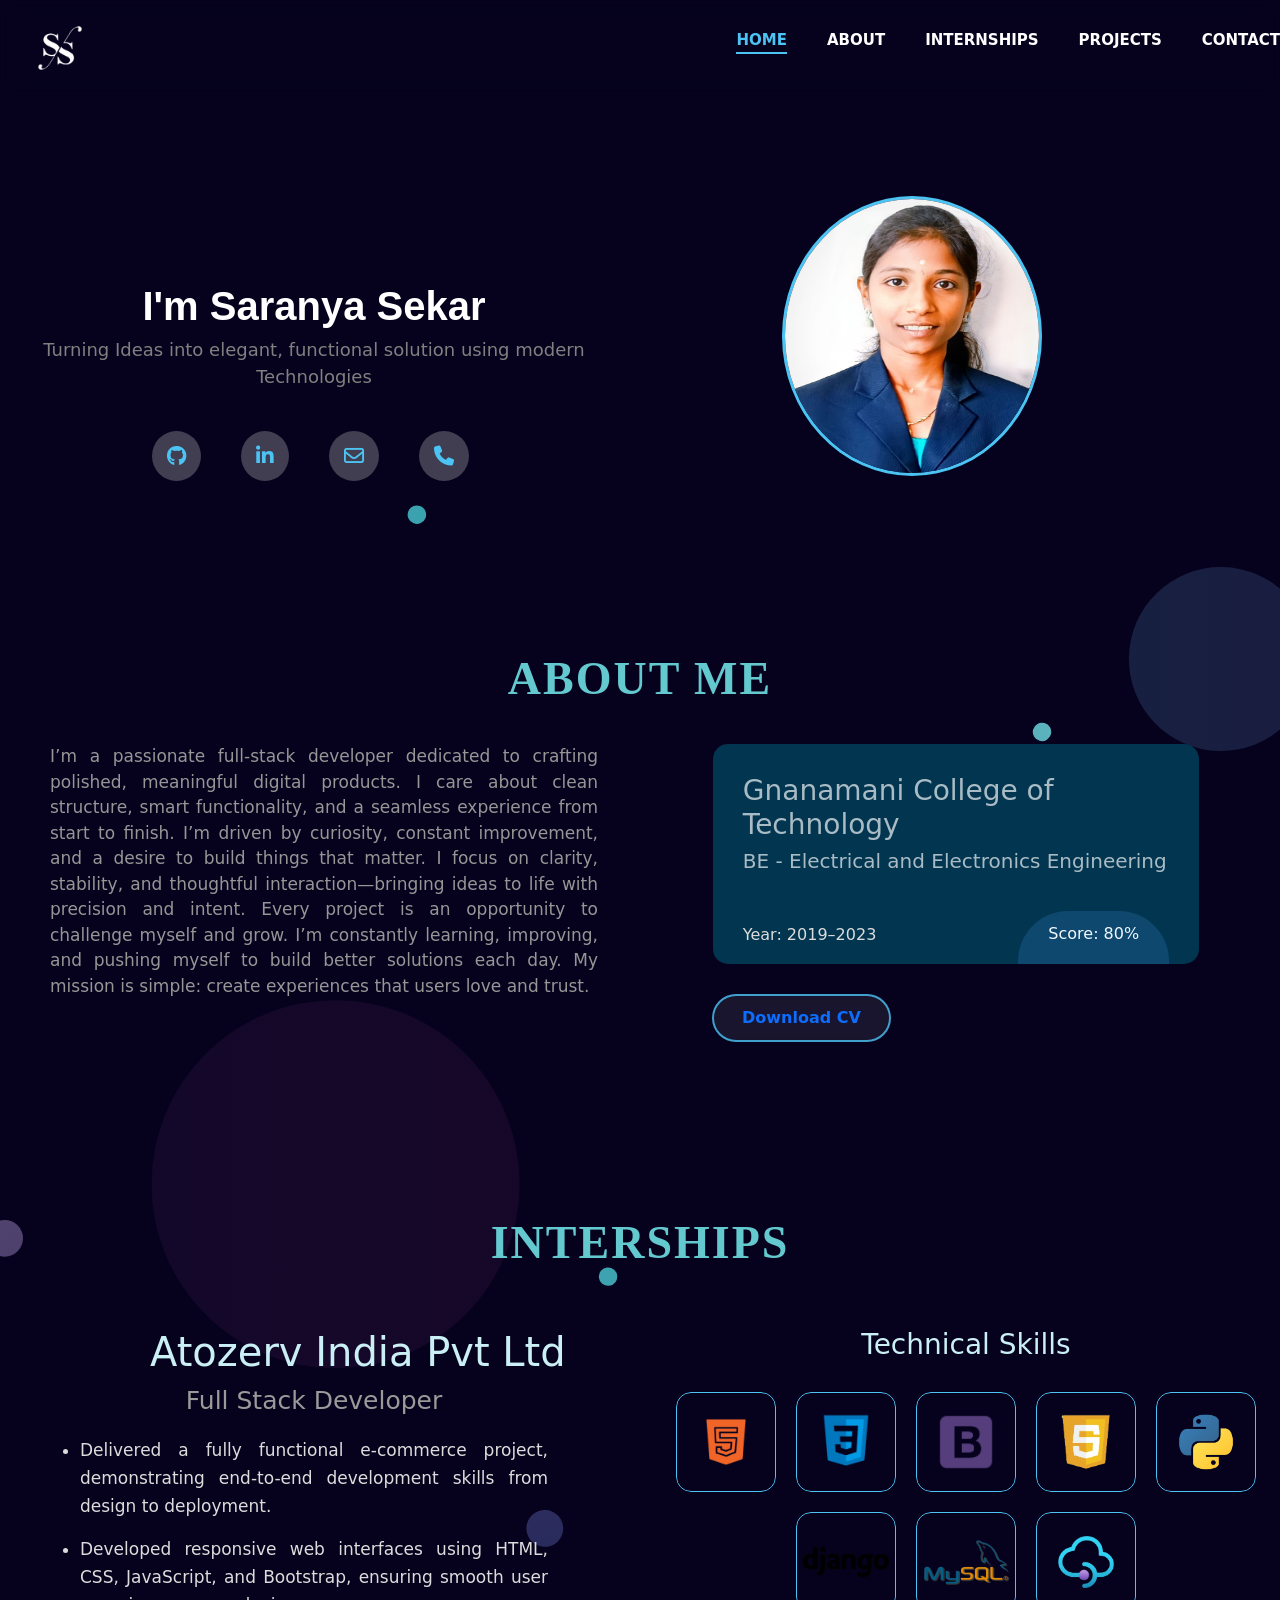
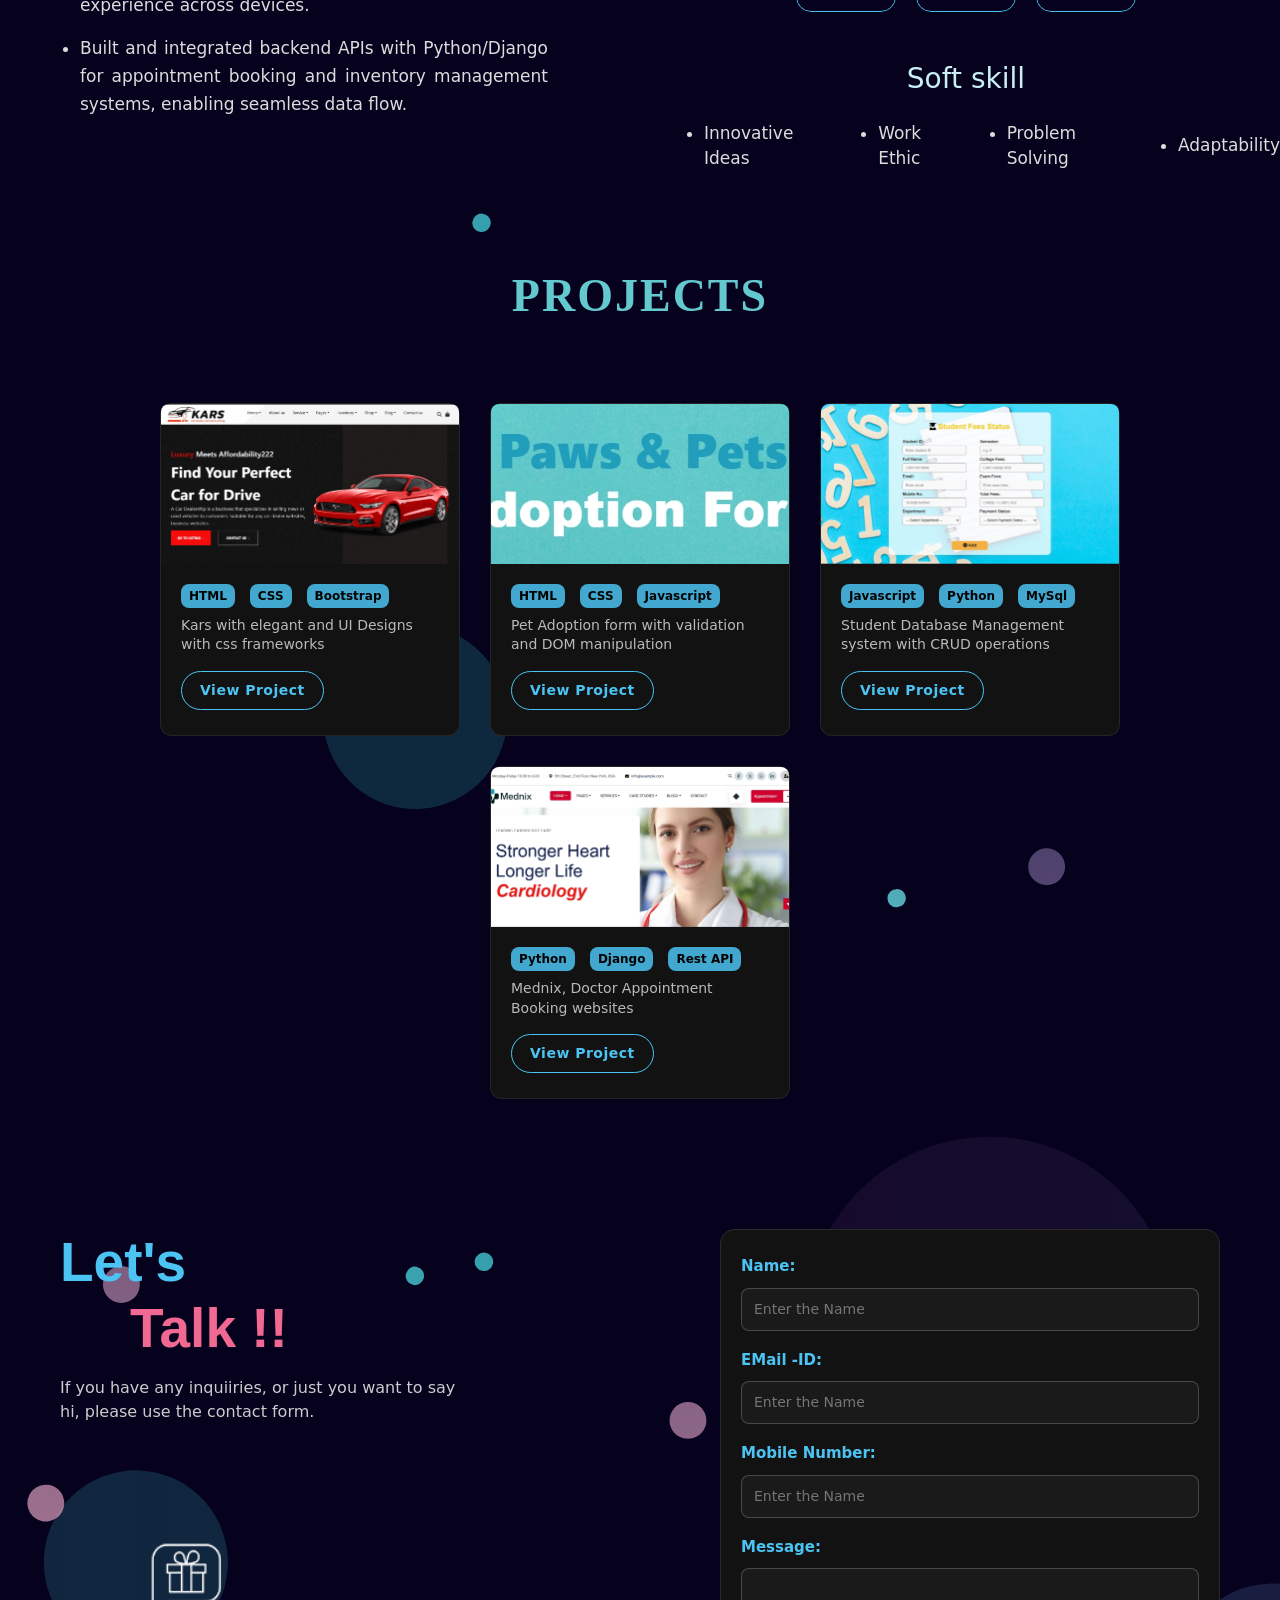
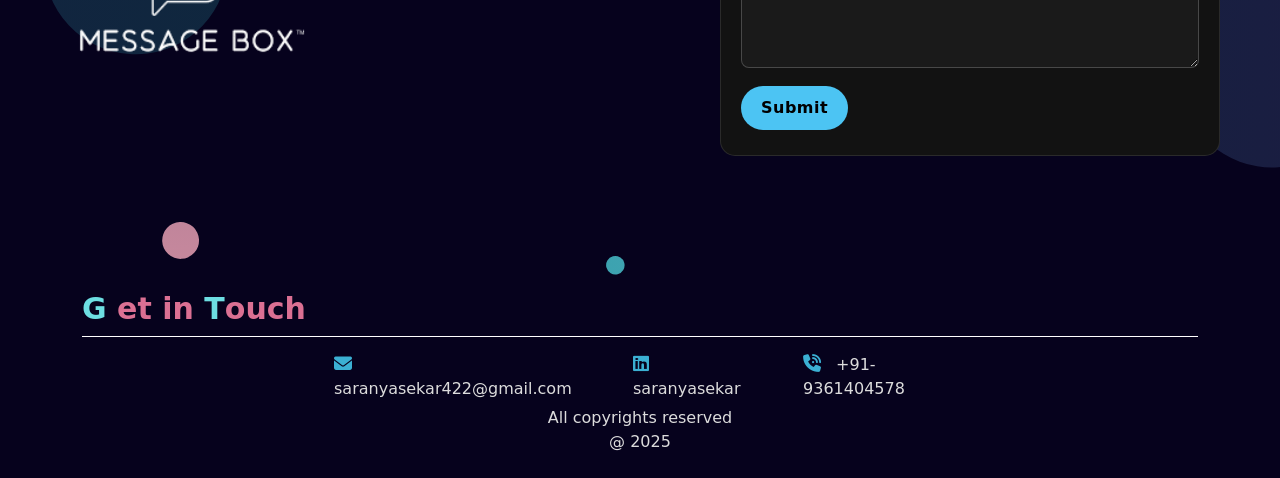
==== index.html @ d2fc0d77 "Move website files to root for GitHub Pages" ====
<!DOCTYPE html>
<html lang="en">
<head>
    <meta charset="UTF-8">
    <meta name="viewport" content="width=device-width, initial-scale=1.0">
    <title>Portfolio</title>

    <link rel="stylesheet" href="../asset/css/style.css">
    <!-- Font Awesome -->
    <link rel="stylesheet" href="https://cdnjs.cloudflare.com/ajax/libs/font-awesome/6.7.2/css/all.min.css" />
    <!-- Google Fonts -->
    <link href="https://fonts.googleapis.com/css2?family=Plus+Jakarta+Sans:wght@200;300;400;500;600;700;800&display=swap" rel="stylesheet">
    <!-- bootstrap link -->
    <link href="https://cdn.jsdelivr.net/npm/bootstrap@5.0.2/dist/css/bootstrap.min.css" rel="stylesheet" integrity="sha384-EVSTQN3/azprG1Anm3QDgpJLIm9Nao0Yz1ztcQTwFspd3yD65VohhpuuCOmLASjC" crossorigin="anonymous">
</head>

<body>
<nav class="navbar">
    <div class="nav-logo">
        <img src="../asset/images/ss_logo1-removebg-preview.png" alt="Logo">
    </div>

    <!-- Hamburger button -->
    <div class="menu-toggle">
        <i class="fa-solid fa-bars"></i>
    </div>

    <ul class="nav-links">
        <li><a class="active" href="#home">HOME</a></li>
        <li><a href="#about">ABOUT</a></li>
        <li><a href="#internships">INTERNSHIPS</a></li>
        <li><a href="#projects">PROJECTS</a></li>
        <li><a href="#contact">CONTACT</a></li>
    </ul>
</nav>


<div class="home reveal-section">
    <div class="row">
        <div class="col-6">
            <div class="typewriter-box">
                <span class="typewriter"></span>
            </div>
            <p class="home-p">Turning Ideas into elegant, functional solution using modern Technologies</p>
            <ul class="home-li">
                <li><a href="https://github.com/saranya-4321"><i class="fa-brands fa-github"></i></a></li>
                <li><a href="https://www.linkedin.com/in/saranyasekar132/"><i class="fa-brands fa-linkedin-in"></i></a></li>
                <li><a href=""><i class="fa-regular fa-envelope"></i></a></li>
                <li><a href=""><i class="fa-solid fa-phone"></i></a></li>
            </ul>
        </div>
        <div class="col-6">
            <div>
                <img src="../asset/images/WhatsApp Image 2025-06-17 at 12.00.52 PM.jpeg" alt="" class="images">
            </div>
        </div>
    </div>
</div>


<!-- About Us  -->

<div class="about">
    <h2 class="abt-h2 reveal">About Me</h2>

    <div class="row">
        <div class="col-6">
            <p class="abt-p reveal">
                I’m a passionate full-stack developer dedicated to crafting polished, meaningful digital products.
                I care about clean structure, smart functionality, and a seamless experience from start to finish.
                I’m driven by curiosity, constant improvement, and a desire to build things that matter.
                I focus on clarity, stability, and thoughtful interaction—bringing ideas to life with precision and intent.
                Every project is an opportunity to challenge myself and grow.
                I’m constantly learning, improving, and pushing myself to build better solutions each day.
                My mission is simple: create experiences that users love and trust.
            </p>
        </div>

        <div class="col-6 reveal">
            <div class="edu">
                <div class="edu-heading">
                    <h3>Gnanamani College of Technology</h3>
                    <h5>BE - Electrical and Electronics Engineering</h5>
                </div>
                <div class="edu-p"><p>Year: 2019–2023</p></div>
                <div class="edu-80"><h6>Score: 80%</h6></div>
            </div>

            <button class="edu-btn-modern reveal">
                <a href="">Download CV</a>
            </button>
        </div>
    </div>
</div>


<!-- iternships -->

<div class="intern">
    <h3 class="animation">Interships</h3>
    <div class="row">
        <div class="col-6">
            <div class="intern-1 animation">
                <h4>Atozerv India Pvt Ltd</h4>
                <h6>Full Stack Developer</h6>
                <ul class="intern-li animation">
                    <li>Delivered a fully functional e-commerce project, demonstrating end-to-end development skills from design to deployment.</li>
                    <li>Developed responsive web interfaces using HTML, CSS, JavaScript, and Bootstrap, ensuring smooth user experience across devices.</li>
                    <li>Built and integrated backend APIs with Python/Django for appointment booking and inventory management systems, enabling seamless data flow.</li>
                </ul>
            </div>
        </div>
<div class="col-6">
    <div class="skill animation">
        <h4>Technical Skills</h4>
        <ul class="skill-li animation">
            <li>
                <div class="skill-card">
                    <img src="../asset/images/html5-3384014_1280-removebg-preview.png" alt="" class="skill-img animation">
                    <span class="skill-name ">HTML</span>
                </div>
            </li>
            <li>
                <div class="skill-card">
                    <img src="../asset/images/css-removebg-preview.png" alt="" class="skill-img animation" style="padding: 20px;">
                    <span class="skill-name ">CSS</span>
                </div>
            </li>
            <li>
                <div class="skill-card">
                    <img src="../asset/images/bootstrap-removebg-preview.png" alt="" class="skill-img animation" style="padding: 20px;">
                    <span class="skill-name ">Bootstrap</span>
                </div>
            </li>
            <li>
                <div class="skill-card">
                    <img src="../asset/images/js-removebg-preview.png" alt="" class="skill-img animation" style="padding: 10px;">
                    <span class="skill-name ">JavaScript</span>
                </div>
            </li>
            <li>
                <div class="skill-card">
                    <img src="../asset/images/Python-Emblem-removebg-preview.png" alt="" class="skill-img animation">
                    <span class="skill-name ">Python</span>
                </div>
            </li>
            <li>
                <div class="skill-card">
                    <img src="../asset/images/django-1536-removebg-preview.png" alt="" class="skill-img animation">
                    <span class="skill-name ">Django</span>
                </div>
            </li>
            <li>
                <div class="skill-card">
                    <img src="../asset/images/mysql_PNG22-removebg-preview.png" alt="" class="skill-img animation">
                    <span class="skill-name ">MySQL</span>
                </div>
            </li>
            <li>
                <div class="skill-card">
                    <img src="../asset/images/download-removebg-preview.png" alt="" class="skill-img animation">
                    <span class="skill-name ">API</span>
                </div>
            </li>
        </ul>

        <h4>Soft skill</h4>
        <ul class="soft-li animation">
            <li> Innovative Ideas</li>
            <li> Work Ethic</li>
            <li> Problem Solving</li>
            <li>Adaptability</li>
        </ul>
    </div>
</div>
    </div>
</div>


<!-- Projects sections-->
 <h3 class="pro-h3">Projects</h3>
 <div class="project">
    <div class="pro-1">
        <img src="../asset/images/screenshot-1764588243594.png" alt="" class="pro-img">
        <div class="pro-cont">
            <ul class="pro-li">
                <li>HTML</li>
                <li>CSS</li>
                <li>Bootstrap</li>
            </ul>
            <p>Kars with elegant and UI Designs with css frameworks</p>
            <a href="file:///C:/Users/ghaje/OneDrive/Desktop/Total%20projects/life%20site%202%20(10)/asset/index.html" class="pro-btn">View Project</a>
        </div>
    </div>
    <div class="pro-1">
        <img src="../asset/images/Screenshot_1-12-2025_172448_.jpeg" alt="" class="pro-img">
        <div class="pro-cont">
            <ul class="pro-li">
                <li>HTML</li>
                <li>CSS</li>
                <li>Javascript</li>
            </ul>
             <p>Pet Adoption form with validation and DOM manipulation</p>
             <a href="file:///C:/Users/ghaje/OneDrive/Desktop/Total%20projects/loan%20form%20-12/asset/cat.html" class="pro-btn">View Project</a>
        </div>
    </div>
    <div class="pro-1">
        <img src="../asset/images/screenshot-1764588459127.png" alt="" class="pro-img">
        <div class="pro-cont">
            <ul class="pro-li">
                <li>Javascript</li>
                <li>Python</li>
                <li>MySql</li>
            </ul>
             <p>Student Database Management system with CRUD operations</p>
             <a href="http://127.0.0.1:8000" class="pro-btn">View Project</a>
        </div>
    </div>
    <div class="pro-1">
        <img src="../asset/images/screenshot-1764588629072.png" alt="" class="pro-img">
        <div class="pro-cont">
            <ul class="pro-li">
                <li>Python</li>
                <li>Django</li>
                <li>Rest API</li>
            </ul>
             <p>Mednix, Doctor Appointment Booking websites</p>
             <a href="file:///C:/Users/ghaje/OneDrive/Desktop/Total%20projects/full%20web-17/asset/index.html" class="pro-btn">View Project</a>
        </div>
    </div>
 </div>


 <!-- contact Page -->
  <div class="cont">
   <div class="cont-img">
     <h3 class="cont-h3">
        <span>Let's</span>
        <span class="cont-span">Talk !!</span>
    </h3>
    <p>If you have any inquiiries, or just you want to say <br>
        hi, please use the contact form.</p>
        <img src="../asset/images/message_box-removebg-preview.png" alt="" class="cont-img">
    
   </div>
   <div class="form">
    <div class="input">
        <label for="">Name:</label>
        <input type="text" placeholder="Enter the Name">
    </div>
    <div class="input">
        <label for="">EMail -ID:</label>
        <input type="email" placeholder="Enter the Name">
    </div>
    <div class="input">
        <label for="">Mobile Number:</label>
        <input type="tel" placeholder="Enter the Name">
    </div>
    <div class="input">
        <label for="">Message:</label>
        <textarea name="" id="" maxlength="500"></textarea>
    </div>
    
    <button>Submit</button>


   </div>

  </div>

<footer>
            <div class="container mb-4">
            
                  <p class="para-2"><span>G</span> <strong>et in</strong> <span>T</span><strong>ouch</strong>
                </p>
                
                <ul class="social1">
                        <li><a href="https://mail.google.com/mail/u/0/?tab=rm&ogbl#inbox"><i class="fa-solid fa-envelope mail"></i>saranyasekar422@gmail.com</a> </li>  
                        <li><a href="https://www.linkedin.com/in/saranya-sekar-0608b1364"><i class="fa-brands fa-linkedin linked"></i>saranyasekar</a> </li>
                        <li><a href="+91-9361404578"><i class="fa-solid fa-phone-volume number"></i>+91- 9361404578</a> </li>
                </ul>
            <p class="text-center">All copyrights reserved <br>@ 2025</p>
            </div>
        </footer>





<script src="../asset/script.js"></script>

<script src="https://cdn.jsdelivr.net/npm/bootstrap@5.0.2/dist/js/bootstrap.bundle.min.js" integrity="sha384-MrcW6ZMFYlzcLA8Nl+NtUVF0sA7MsXsP1UyJoMp4YLEuNSfAP+JcXn/tWtIaxVXM" crossorigin="anonymous"></script>
</body>
</html>
---- asset/css/style.css ----
/* Reset */
* {
  margin: 0;
  padding: 0;
  box-sizing: border-box;
  
}

body {
  font-family: "Montserrat", sans-serif;
  scroll-behavior: smooth;
  background: linear-gradient(90deg, rgba(2,0,36,1) 0%, rgba(9,9,121,1) 100%);
  min-height: 100vh;   /* FIX */
  width: 100%;
  background: url('../images/use-svg-as-background-image-particle-strokes.svg');
  background-repeat: no-repeat;
  background-position: center;
  background-size: cover;
  overflow-x: hidden;
}



/* Navbar */
.navbar {
  width: 100%;
  padding: 10px 20px;
  display: flex;
  justify-content: space-between;
  align-items: center;
  position: fixed;
  top: 0;
  backdrop-filter: blur(10px);
  z-index: 1000;
  animation: fadeDown 0.15s ease forwards;
  opacity: 0;
  
}

/* Logo Animation */
.nav-logo img {
  height: 80px;
  width: auto;
  animation: fadeIn 1.2s ease forwards;
  opacity: 0;
}

/* Navbar Links */
.nav-links {
  list-style: none;
  display: flex;
  align-items: center;
  gap: 40px;
  animation: slideIn 1s ease forwards;
  opacity: 0;
}

.nav-links li a {
  text-decoration: none;
  color: #ffffff;
  font-size: 15px;
  font-weight: 600;
  position: relative;
  transition: color 0.3s ease-in-out;
}

/* Hover underline animation */
.nav-links li a::after {
  content: "";
  position: absolute;
  width: 0%;
  height: 2px;
  background: #4cc4f3;
  left: 0;
  bottom: -5px;
  transition: width 0.3s ease-in-out;
}

.nav-links li a:hover {
  color: #4cc4f3;
}

.nav-links li a:hover::after {
  width: 100%;
}

/* Active Link */
.nav-links li a.active {
  color: #4cc4f3;
}

.nav-links li a.active::after {
  width: 100%;
}


/* Hide menu-toggle by default */
.menu-toggle {
  display: none;
  font-size: 28px;
  color: #fff;
  cursor: pointer;
}



/* Animations */
@keyframes fadeDown {
  0% { transform: translateY(-20px); opacity: 0; }
  100% { transform: translateY(0); opacity: 1; }
}

@keyframes fadeIn {
  0% { opacity: 0; transform: scale(0.95); }
  100% { opacity: 1; transform: scale(1); }
}

@keyframes slideIn {
  0% { opacity: 0; transform: translateX(40px); }
  100% { opacity: 1; transform: translateX(0px); }
}


/* ----------- TABLET: max-width 780px ----------- */
@media (max-width: 780px) {

  .navbar {
    padding: 10px 15px;
  }

  .nav-logo img {
    height: 65px;
  }

  .nav-links {
    gap: 25px;
  }

  .nav-links li a {
    font-size: 14px;
  }

}

/* ----------- MOBILE: max-width 450px ----------- */

/* MOBILE FIX */
@media (max-width: 450px) {

  .menu-toggle {
    display: block;
    z-index: 1100;
  }

  /* Hide nav links initially */
  .nav-links {
    display: none;
    position: absolute;
    top: 70px;
    right: 10px;
    background: rgba(0,0,0,0.55);
    backdrop-filter: blur(8px);
    padding: 18px 25px;
    border-radius: 12px;
    flex-direction: column;
    gap: 15px;
    animation: fadeIn 0.3s ease forwards;
  }

  /* Show nav-links when navbar has .open */
  .navbar.open .nav-links {
    display: flex;
  }

}


/* Home-page - keeping your original styles exactly */

/* Typewriter Box */
.typewriter-box {
  margin-top: 180px;
  text-align: center;
  font-size: 40px;
  color: white;
  font-weight: 700;
  font-family: "Montserrat", sans-serif;
  align-items: center;
}



/* Text swapping using content */
.typewriter:before {
  content: "I'm Saranya Sekar";
  animation: changeText 12s infinite;
}

/* Typewriter typing effect */
@keyframes typing {
  0%   { width: 0ch; }
  40%  { width: 28ch; }
  70%  { width: 28ch; }
  100% { width: 0ch; }
}


/* Changing text every 4 seconds */
@keyframes changeText {
  0%   { content: "I'm Saranya Sekar"; }
  33%  { content: "Welcome To My Portfolio"; }
  66%  { content: "Creative Web Developer"; }
  100% { content: "I'm Saranya Sekar"; }
}

.home-li{
    list-style:none;
    display: inline-flex;
    gap: 40px;
    align-items: center;
    color: #4cc4f3;
    margin: 0 120px;   /* FIX */
    font-size: 20px;
    margin-top: 25px;
}

.home-li i{
    background-color: rgba(219, 219, 219, 0.28);
    padding: 15px 15px;
    border-radius: 50%;
}

.home-li i:hover{
  background-color:rgba(255, 255, 255, 0.877);
  color: black;
}

.home-li li a{
  text-decoration: none;
  color: #4cc4f3;
}

.home-p{
    color: grey;
    text-align: center;
    font-size: 18px;  
}

.images{
    height: 280px;
    width: 260px;
    border-radius: 50%;
    border:3px solid #4cc4f3;
    margin-top: 100px;
    margin-left: 130px;
}

/* Scroll-trigger initial state */
.reveal-section .typewriter,
.reveal-section .home-p,
.reveal-section .home-li,
.reveal-section .images {
  opacity: 0;
  transform: translateY(30px);
  transition: all 1.8s ease;
}

/* Scroll-trigger active state */
.reveal-section.active .typewriter,
.reveal-section.active .home-p,
.reveal-section.active .home-li,
.reveal-section.active .images {
  opacity: 1;
  transform: translateY(0);
}


/* -------------------- RESPONSIVE FIXES -------------------- */

/* -------- Tablets: max-width 780px -------- */
@media (max-width: 780px) {

  .typewriter-box {
    margin-top: 140px;
    font-size: 32px;
  }

  .home-li {
    gap: 25px;
    margin: 20px auto;
    font-size: 18px;
  }

  .images {
    margin-left: 0;
    margin-top: 60px;
    display: block;
    margin-inline: auto;
    height: 240px;
    width: 220px;
  }

  .home-p {
    font-size: 16px;
    padding: 0 20px;
  }
}

/* -------- Mobiles: max-width 450px -------- */
@media (max-width: 450px) {

 .typewriter-box {
    margin-top: 90px;          /* Reduced so text appears clearly */
    font-size: 20px;           /* More readable for small screens */
    padding: 0 15px;           /* Prevent text touching screen edges */
    text-align: center;        /* Center align for clarity */
  }

  .typewriter {
    max-width: 100%;           /* Full width for mobile */
    white-space: normal;       /* Removes overflow issues */
  }

  .home-li {
    flex-direction: row;
    gap: 15px;
    margin: 20px auto;
    font-size: 16px;
  }

  .home-li i {
    padding: 12px;
  }

  .images {
    height: 180px;
    width: 180px;
    margin: 120px auto 0 auto;
  }

  .home-p {
    font-size: 15px;
    padding: 0 20px;
  }
}


.about {
  margin: 170px 20px;
}

.abt-h2 {
  font-family: 'Raleway';  /* Modern, attractive font */
  font-size: 46px;
  font-weight: 800;
  text-align: center;
  text-transform: uppercase;
  color: #6ddee2e7;
  letter-spacing: 2px;
  line-height: 1.2;
  opacity: 0;
  transform: translateY(30px);
  transition: all 2s ease;
  
}

.abt-p {
  color: rgb(150, 150, 150);
  margin-top: 30px;
  text-align: justify;
  font-size: 17px;
  font-weight: 400;
  opacity: 0;
  transform: translateY(50px);
  transition: all 2.5s ease; /* slowed down */
  padding: 30px;
  padding-top: 0;
}

.edu {
  background-color: rgba(1, 69, 95, 0.78);
  height: 220px;
  width: 80%;
  border-radius: 15px;
  margin: 30px auto;
  padding: 30px;
  position: relative;
  opacity: 0;
  transform: translateY(50px);
  transition: all 2s ease;
}

.edu-heading {
  color: #ffffffa9;
}

.edu-p {
  color: gainsboro;
  margin-top: 50px;
}

.edu-80 {
  position: absolute;
  bottom: 0;
  right: 30px;
  color: aliceblue;
  background-color: rgba(76, 162, 243,0.18);
  padding: 13px 30px;
  border-top-left-radius: 50px;
  border-top-right-radius: 50px;
  text-align: center;
  opacity: 0;
  transform: translateY(20px);
  transition: all 2s ease;
}

.edu-btn-modern {
  padding: 10px 28px;
  border-radius: 30px;
  border: 2px solid rgba(76, 196, 243, 0.8);
  background: rgba(255, 255, 255, 0.08);
  backdrop-filter: blur(6px);
  color: #4cc4f3;
  font-size: 16px;
  font-weight: 600;
  cursor: pointer;
  position: relative;
  overflow: hidden;
  transition: all 2s ease;
  margin-left: 60px;
  opacity: 0;
}

/* Hover Glow */
.edu-btn-modern:hover {
  color: #fff;
  border-color: #4cc4f3;
  box-shadow: 0 0 18px #4cc4f3;
}

/* Shine Animation */
.edu-btn-modern::before {
  content: "";
  position: absolute;
  top: 0;
  left: -100%;
  width: 100%;
  height: 100%;
  background: linear-gradient(130deg, transparent, rgba(255, 255, 255, 0.4), transparent);
  transition: 0.6s;
}

.edu-btn-modern:hover::before {
  left: 100%;
}

.edu-btn-modern a {
  position: relative;
  z-index: 2;
  text-decoration: none;
}

/* ---------- Animation Class ----------- */
.animate {
  opacity: 1;
  transform: translateY(0);
}


/* ----------- Responsive ----------- */
@media screen and (max-width: 780px) {
  .about { margin: 80px 20px; }
  .abt-h2 { font-size: 32px; }
  .abt-p { font-size: 15px; }
  .edu { width: 90%; margin: 20px auto; }
  .edu-btn-modern { margin-left: 20px; }
}

@media screen and (max-width: 480px) {
  .about { margin: 60px 15px; }
  .abt-h2 { font-size: 28px; }
  .abt-p { font-size: 14px; }
  .edu { width: 100%; padding: 15px; }
  .edu-btn-modern { margin-left: 0; display: block; margin-top: 20px; }
  .edu-heading h3{font-size: 15px;}
  .edu-heading h5{font-size: 15px;}
  .edu-p{margin-top: 10px;}
}

/* internships -page */

.intern h3{
  font-family: 'Raleway';  /* Modern, attractive font */
  font-size: 46px;
  font-weight: 800;
  text-align: center;
  text-transform: uppercase;
  color: #6ddee2e7;
  letter-spacing: 2px;
  line-height: 1.2;
  transition: all 2s ease;
}

.intern-1 h4{
  font-size:40px;
  margin-left: 150px;
  color: #caf0f6;
  margin-top: 50px;
}

.intern-1 h6{
  margin: 10px;
  text-align: center;
  font-size: 25px;
  color: #9b9999;
}

.intern-li{
  padding: 10px 80px;
  text-align: justify;
  color: gainsboro;
  font-size: 17px;
}
.intern-li li{
  margin-bottom: 15px;
  line-height: 28px;
}

.skill h4 {
    color: #caf0f6;
    margin-top: 50px;
    font-size: 28px;
    text-align: center;
}

.skill-li {
    list-style: none;
    display: flex;
    flex-wrap: wrap;
    gap: 20px;
    justify-content: center;
    padding: 0;
    margin: 30px 0;
}

.skill-card {
    position: relative;
    width: 100px;
    height: 100px;
    overflow: hidden;
    border-radius: 15px;
    cursor: pointer;
    transition: transform 0.3s ease;
}

.skill-card:hover {
    transform: translateY(-10px) scale(1.05);
}

.skill-img {
    width: 100px;
    height: 100px;
    object-fit: contain;
    border: 1px solid #4cc4f3;
    border-radius: 15px;
    transition: transform 0.3s ease;
}

.skill-card:hover .skill-img {
    transform: scale(1.1);
}

.skill-name {
    position: absolute;
    bottom: 0;
    left: 0;
    width: 100%;
    height: 100%;
    display: flex;
    align-items: center;
    justify-content: center;
    color: black;
    font-weight: 700;
    font-size: 17px;
    background: rgba(76, 196, 243, 0.8);
    opacity: 0;
    transition: opacity 0.3s ease;
    text-align: center;
    border-radius: 15px;
}



.skill-card:hover .skill-name {
    opacity: 1;
}

.soft-li{
  display: flex;
  gap: 45px;
  align-items: center;
  font-size: 17px;
  margin-top: 25px;
  color: gainsboro;
  margin-left: 20px;
  opacity: 0;
  transform: translateX(-20px);
  animation: softFade 3s ease forwards;
}

.soft-li:nth-child(1) { animation-delay: 0.1s; }
.soft-li:nth-child(2) { animation-delay: 0.2s; }
.soft-li:nth-child(3) { animation-delay: 0.3s; }
.soft-li:nth-child(4) { animation-delay: 0.4s; }
.soft-li:nth-child(5) { animation-delay: 0.5s; }

@keyframes softFade {
  to {
    opacity: 1;
    transform: translateX(0);
  }
}

/* Hover animation */
.soft-li li:hover {
  color: #4cc4f3;
  transform: scale(1.03);
  transition: 0.3s ease;
  cursor: pointer;
}

/* Default state for all animated elements */
.animation {
    opacity: 0;
    transform: translateY(30px);
    transition: all 1s ease-out;
}

/* When entering viewport */
.show-animation {
    opacity: 1;
    transform: translateY(0);
}

/* Stagger effect */
.animation:nth-child(2) { transition-delay: 0.2s; }
.animation:nth-child(1) { transition-delay: 0.1s; }
.animation:nth-child(3) { transition-delay: 0.3s; }
.animation:nth-child(4) { transition-delay: 0.4s; }
.animation:nth-child(5) { transition-delay: 0.5s; }

/* Scale animation for skill cards only */
.skill-card.animation {
    transform: scale(0.9);
}
.skill-card.show-animation {
    transform: scale(1);
}

/* MAIN PROJECT WRAPPER */
.project {
  display: flex;
  flex-wrap: wrap;
  justify-content: center;
  gap: 30px;
  margin: 30px auto;
  max-width: 1200px;
}

.pro-h3{
  font-family: 'Raleway';  /* Modern, attractive font */
  font-size: 46px;
  font-weight: 800;
  text-align: center;
  text-transform: uppercase;
  color: #6ddee2e7;
  letter-spacing: 2px;
  line-height: 1.2;
  transition: all 2s ease;
  margin: 80px;
}

/* PROJECT CARD */
.pro-1 {
  width: 300px;
  background: #121212;
  border-radius: 12px;
  opacity: 0;
  transform: translateY(40px);
  transition: all 0.7s ease-out;
  border: 1px solid rgba(255,255,255,0.08);
  transition: 0.3s ease;
  padding-bottom: 20px;
}

/* Visible when scrolled into view */
.pro-1.show {
  opacity: 1;
  transform: translateY(0);
}

.pro-1:hover {
  transform: translateY(-6px);
  
}

.pro-cont{
  padding: 10px 20px;
  padding-bottom: 5px;
}

/* PROJECT IMAGE */
.pro-img {
  width: 100%;
  height: 160px;
  border-top-left-radius: 8px;
  border-top-right-radius: 8px;
  object-fit: cover;
  transition: 0.35s ease;
}


/* TAG LIST */
.pro-li {
  display: flex;
  flex-wrap: wrap;
  gap: 15px;
  margin: 10px 0 0;
  padding: 0;
  list-style: none;
}

.pro-li li {
  background: #4cc4f3;
  color: #000;
  padding: 3px 8px;
  font-size: 12px;
  border-radius: 8px;
  font-weight: 600;
  opacity: 0.85;
}

/* DESCRIPTION */
.pro-1 p {
  font-size: 14px;
  color: #ccc;
  margin-top: 8px;
  line-height: 1.4;
  opacity: 0.9;
  transition: 0.3s ease;
}

/* slight fade in on hover */
.pro-1:hover p {
  opacity: 1;
}

.pro-btn {
  display: inline-block;
  margin-top: 10px 0px;
  padding: 8px 18px;
  font-size: 14px;
  font-weight: 600;
  color: #4cc4f3;
  border: 1px solid #4cc4f3;
  border-radius: 25px;
  text-decoration: none;
  transition: 0.35s ease;
  letter-spacing: 0.5px;
}

/* Hover animation */
.pro-btn:hover {
  background: #4cc4f3;
  color: #000;
  box-shadow: 0 0 12px #4cc4f3, 0 0 24px #4cc4f3;
  transform: translateY(-3px);
}


/* Main container */
.cont {
  display: flex;
  flex-wrap: wrap; /* responsive on small screens */
  justify-content: center;
  align-items: flex-start;
  gap: 60px;
  margin: 80px auto;
  max-width: 1200px;
  padding: 50px 20px;
}

/* Left Image + Text section */
.cont-img {
  flex: 1 1 400px;
  max-width: 600px;
  text-align: left;
}

.cont-img h3 {
  font-family: 'Raleway', sans-serif;
  font-size: 42px;
  font-weight: 800;
  margin-bottom: 15px;
  color: #6ddee2;
  line-height: 1.2;
}

.cont-img h3 span {
  display: block;
}

.cont-img p {
  font-size: 16px;
  color: #ccc;
  margin-bottom: 20px;
  line-height: 1.5;
}

.cont-img img {
  width: 100%;
  max-width: 450px;
  margin-top: 20px;
  border-radius: 10px;
}

/* Form Section */
.form {
  flex: 1 1 400px;
  max-width: 500px;
  background: #121212;
  padding: 25px 20px;
  border-radius: 15px;
  border: 1px solid rgba(255,255,255,0.1);
}

/* Input Groups */
.input {
  display: flex;
  flex-direction: column;
  margin-bottom: 18px;
}

.input label {
  font-size: 15px;
  color: #4cc4f3;
  margin-bottom: 10px;
  font-weight: 600;
}

.input input,
.input textarea {
  padding: 10px 12px;
  font-size: 14px;
  border: 1px solid rgba(255,255,255,0.2);
  border-radius: 8px;
  background: #1a1a1a;
  color: #fff;
  outline: none;
  transition: 0.3s ease;
}

.input input:focus,
.input textarea:focus {
  border-color: #4cc4f3;
  box-shadow: 0 0 8px #4cc4f3;
}

.input textarea {
  resize: vertical;
  min-height: 100px;
  max-height: 200px;
}

/* Submit Button */
.form button {
  padding: 10px 20px;
  background: #4cc4f3;
  color: #000;
  font-weight: 600;
  border: none;
  border-radius: 25px;
  cursor: pointer;
  transition: 0.3s ease;
  letter-spacing: 0.5px;
}

.form button:hover {
  background: #3bb0d3;
  box-shadow: 0 0 12px #4cc4f3;
}

.cont-img{
  height: 280px;
  width: 180px;
}

.cont-img img{
      width: 44%;
}


.cont-h3 span{
  color: #4cc4f3;
  font-size: 55px;
  font-weight: 700;
}

.cont-span{
  color: #f16992!important;
  margin-left: 70px;
  font-size: 55px;
  font-weight: 700;
}

/* Responsive */
@media (max-width: 900px) {
  .cont {
    flex-direction: column;
    align-items: center;
  }
  .cont-img,
  .form {
    max-width: 100%;
  }
}

 .para-2{
    color: palevioletred;
    font-size: 30px;
    font-weight: bold;  
    border-bottom: 1px solid white;
    padding-bottom: 5px;
}

.para-2 span{
  color: #6ddee2;
}
.social1 {
    
    display: flex;
    column-gap:35px;
    list-style: none;
    align-items: center;
    margin: 0px 220px;
    
}

.social1 a{
  color: gainsboro;
    font-size: 16px;
    text-decoration: none;
}

.social1 a:hover{
  text-decoration: underline;
  cursor: pointer;
  color: gainsboro;
}

.social1 i{
  color: #3bb0d3;
  padding-right: 15px;
  font-size: 18px;
}

.text-center{
  margin-top: 5px;
  color: gainsboro;
    font-size: 16px;
}
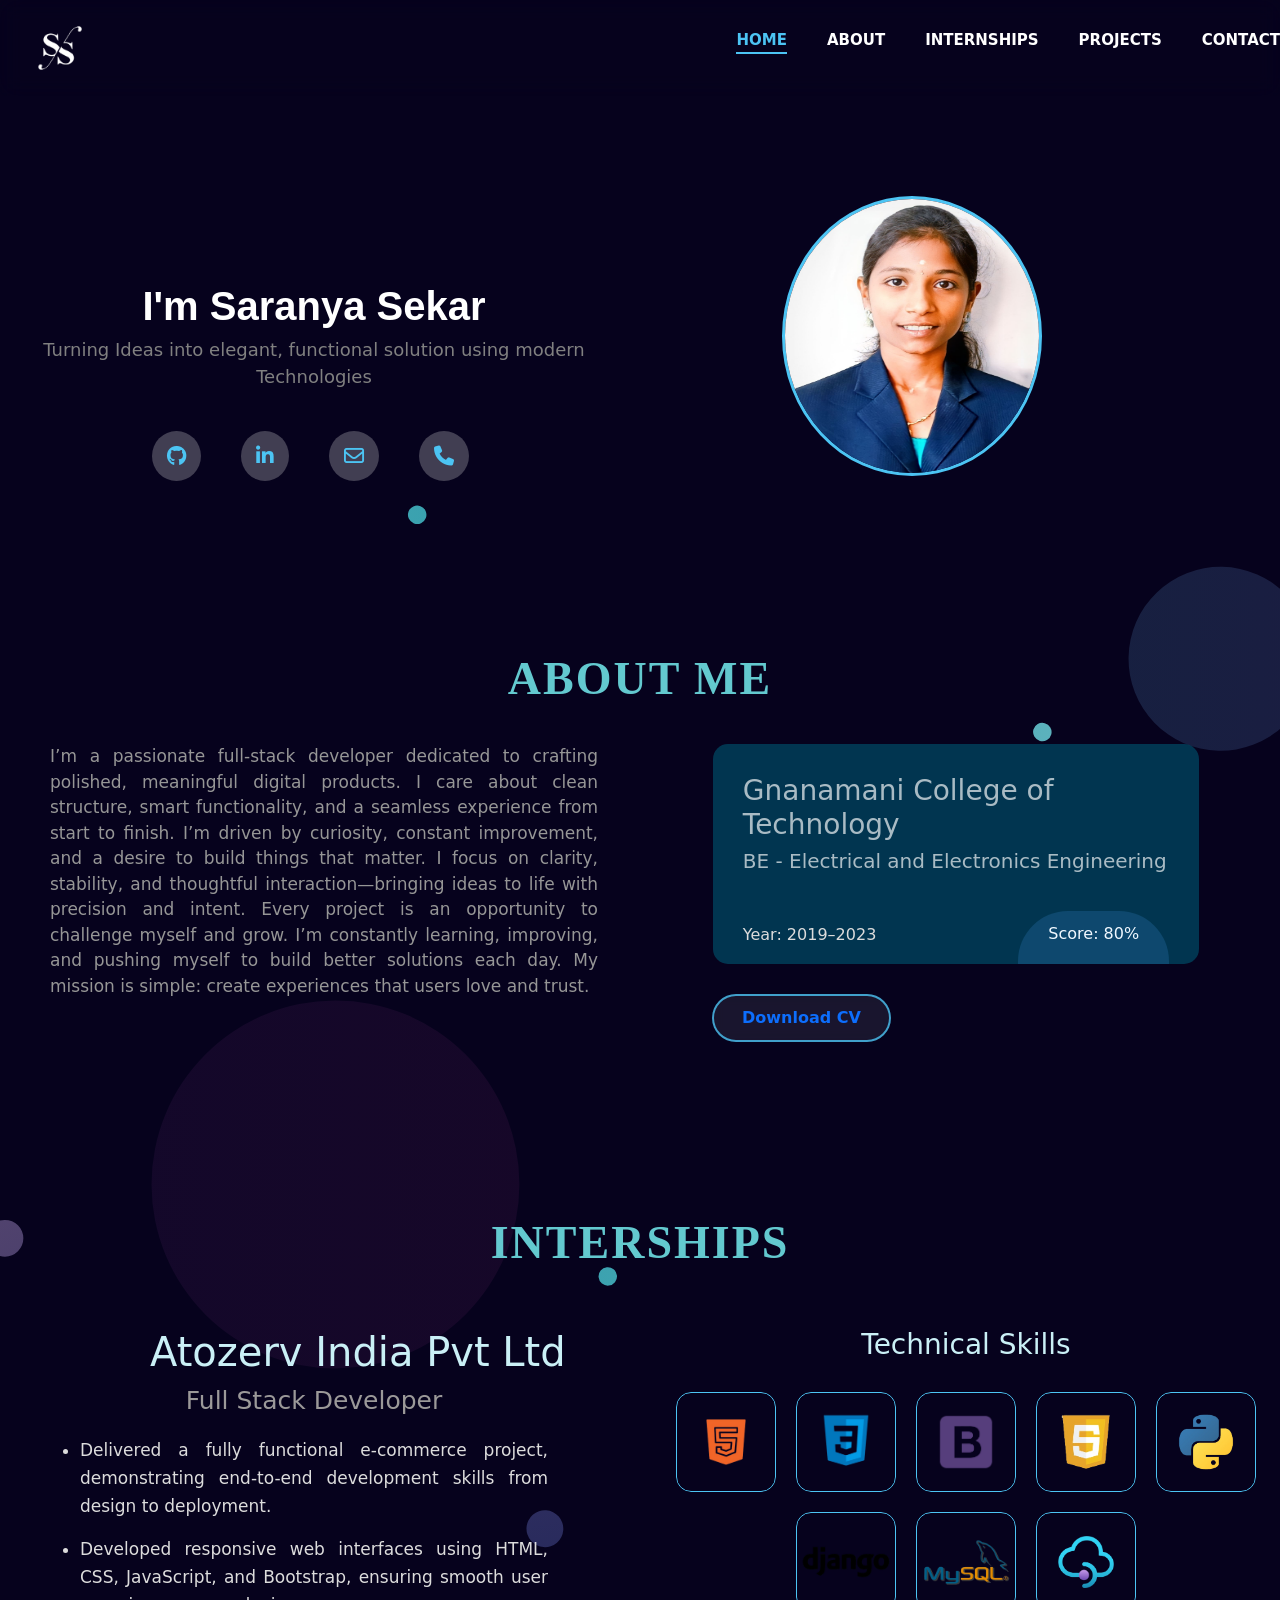
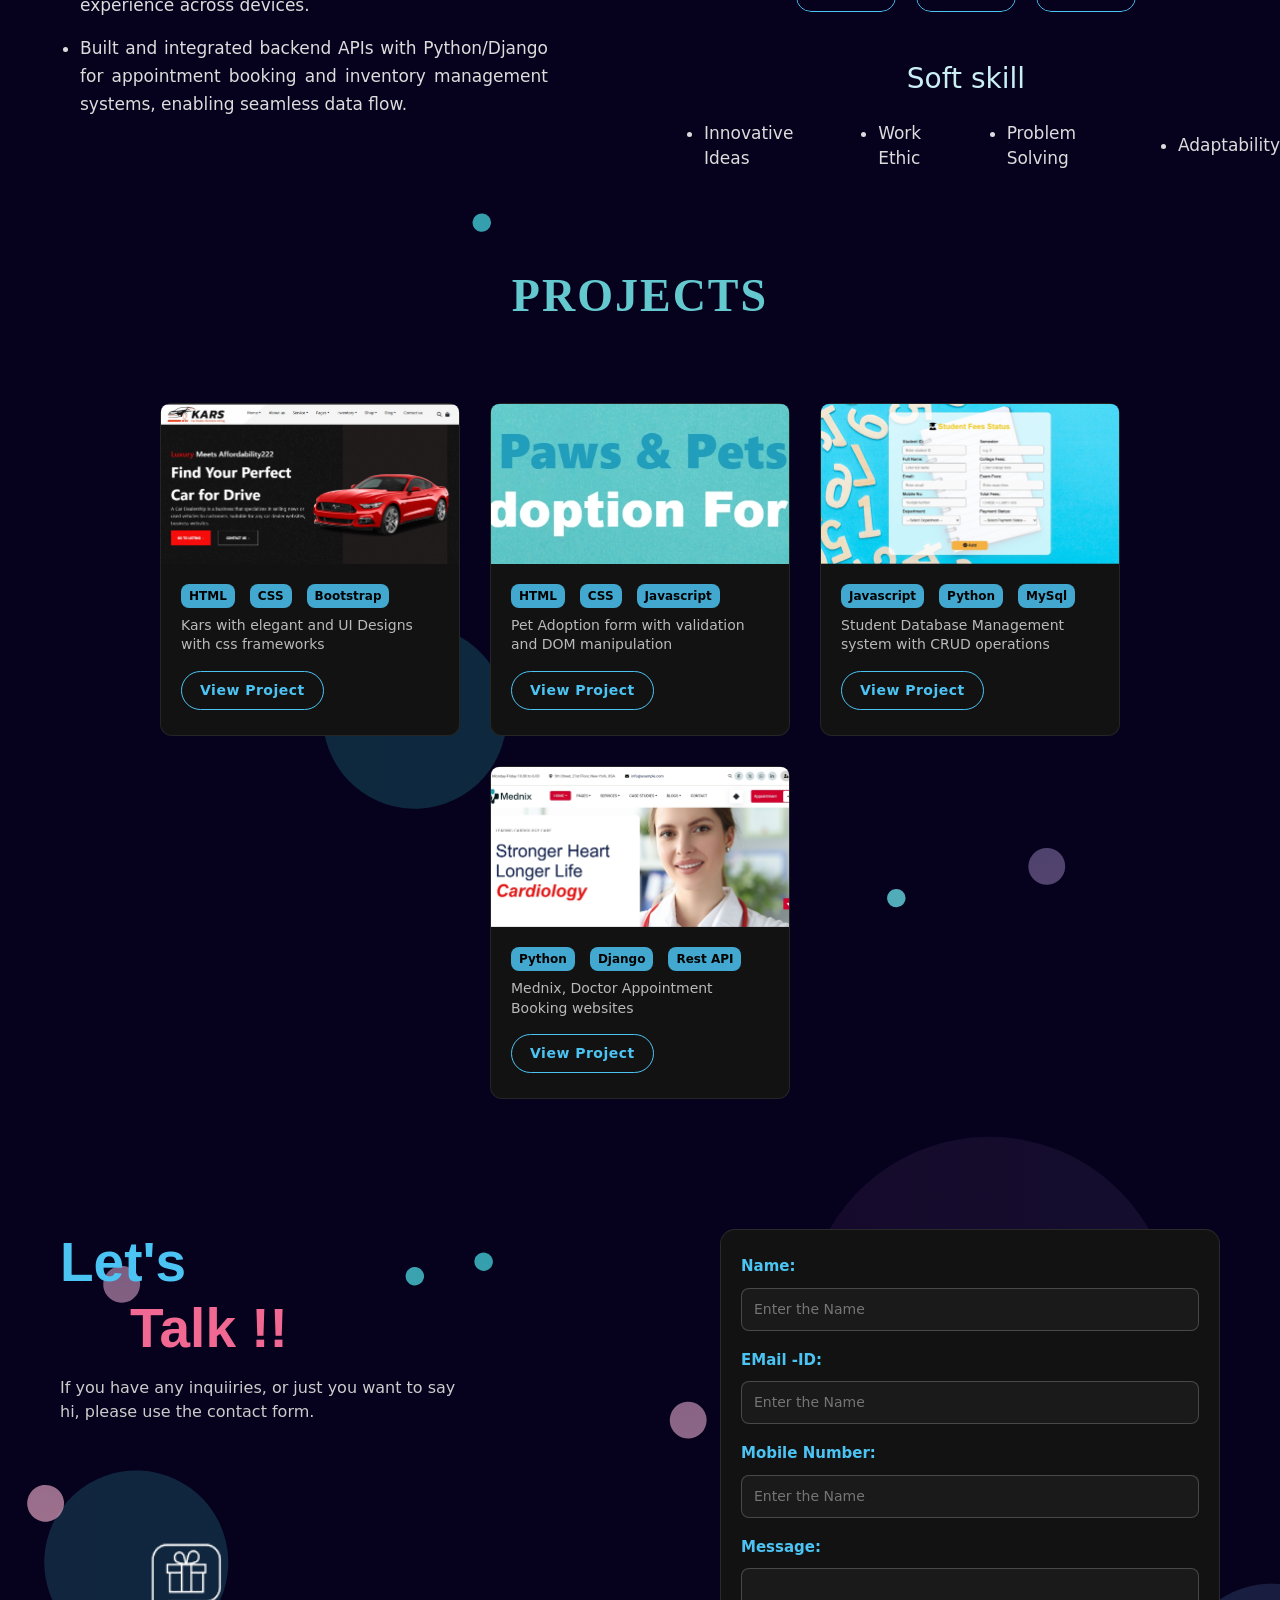
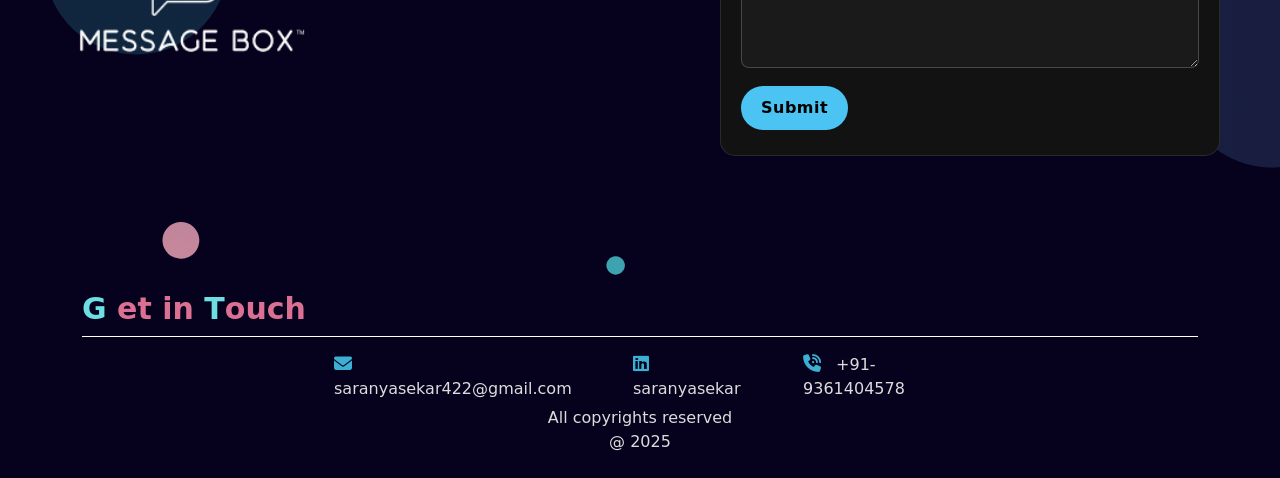
==== commit 924fe64b: "Fix paths for CSS and images" ====
--- a/index.html
+++ b/index.html
@@ -5,7 +5,7 @@
     <meta name="viewport" content="width=device-width, initial-scale=1.0">
     <title>Portfolio</title>
 
-    <link rel="stylesheet" href="../asset/css/style.css">
+    <link rel="stylesheet" href="style.css">
     <!-- Font Awesome -->
     <link rel="stylesheet" href="https://cdnjs.cloudflare.com/ajax/libs/font-awesome/6.7.2/css/all.min.css" />
     <!-- Google Fonts -->
@@ -17,7 +17,7 @@
 <body>
 <nav class="navbar">
     <div class="nav-logo">
-        <img src="../asset/images/ss_logo1-removebg-preview.png" alt="Logo">
+        <img src="images/ss_logo1-removebg-preview.png" alt="Logo">
     </div>
 
     <!-- Hamburger button -->
@@ -51,7 +51,7 @@
         </div>
         <div class="col-6">
             <div>
-                <img src="../asset/images/WhatsApp Image 2025-06-17 at 12.00.52 PM.jpeg" alt="" class="images">
+                <img src="images/WhatsApp Image 2025-06-17 at 12.00.52 PM.jpeg" alt="" class="images">
             </div>
         </div>
     </div>
@@ -116,49 +116,49 @@
         <ul class="skill-li animation">
             <li>
                 <div class="skill-card">
-                    <img src="../asset/images/html5-3384014_1280-removebg-preview.png" alt="" class="skill-img animation">
+                    <img src="images/html5-3384014_1280-removebg-preview.png" alt="" class="skill-img animation">
                     <span class="skill-name ">HTML</span>
                 </div>
             </li>
             <li>
                 <div class="skill-card">
-                    <img src="../asset/images/css-removebg-preview.png" alt="" class="skill-img animation" style="padding: 20px;">
+                    <img src="images/css-removebg-preview.png" alt="" class="skill-img animation" style="padding: 20px;">
                     <span class="skill-name ">CSS</span>
                 </div>
             </li>
             <li>
                 <div class="skill-card">
-                    <img src="../asset/images/bootstrap-removebg-preview.png" alt="" class="skill-img animation" style="padding: 20px;">
+                    <img src="images/bootstrap-removebg-preview.png" alt="" class="skill-img animation" style="padding: 20px;">
                     <span class="skill-name ">Bootstrap</span>
                 </div>
             </li>
             <li>
                 <div class="skill-card">
-                    <img src="../asset/images/js-removebg-preview.png" alt="" class="skill-img animation" style="padding: 10px;">
+                    <img src="images/js-removebg-preview.png" alt="" class="skill-img animation" style="padding: 10px;">
                     <span class="skill-name ">JavaScript</span>
                 </div>
             </li>
             <li>
                 <div class="skill-card">
-                    <img src="../asset/images/Python-Emblem-removebg-preview.png" alt="" class="skill-img animation">
+                    <img src="images/Python-Emblem-removebg-preview.png" alt="" class="skill-img animation">
                     <span class="skill-name ">Python</span>
                 </div>
             </li>
             <li>
                 <div class="skill-card">
-                    <img src="../asset/images/django-1536-removebg-preview.png" alt="" class="skill-img animation">
+                    <img src="images/django-1536-removebg-preview.png" alt="" class="skill-img animation">
                     <span class="skill-name ">Django</span>
                 </div>
             </li>
             <li>
                 <div class="skill-card">
-                    <img src="../asset/images/mysql_PNG22-removebg-preview.png" alt="" class="skill-img animation">
+                    <img src="images/mysql_PNG22-removebg-preview.png" alt="" class="skill-img animation">
                     <span class="skill-name ">MySQL</span>
                 </div>
             </li>
             <li>
                 <div class="skill-card">
-                    <img src="../asset/images/download-removebg-preview.png" alt="" class="skill-img animation">
+                    <img src="images/download-removebg-preview.png" alt="" class="skill-img animation">
                     <span class="skill-name ">API</span>
                 </div>
             </li>
@@ -181,7 +181,7 @@
  <h3 class="pro-h3">Projects</h3>
  <div class="project">
     <div class="pro-1">
-        <img src="../asset/images/screenshot-1764588243594.png" alt="" class="pro-img">
+        <img src="images/screenshot-1764588243594.png" alt="" class="pro-img">
         <div class="pro-cont">
             <ul class="pro-li">
                 <li>HTML</li>
@@ -193,7 +193,7 @@
         </div>
     </div>
     <div class="pro-1">
-        <img src="../asset/images/Screenshot_1-12-2025_172448_.jpeg" alt="" class="pro-img">
+        <img src="images/Screenshot_1-12-2025_172448_.jpeg" alt="" class="pro-img">
         <div class="pro-cont">
             <ul class="pro-li">
                 <li>HTML</li>
@@ -205,7 +205,7 @@
         </div>
     </div>
     <div class="pro-1">
-        <img src="../asset/images/screenshot-1764588459127.png" alt="" class="pro-img">
+        <img src="images/screenshot-1764588459127.png" alt="" class="pro-img">
         <div class="pro-cont">
             <ul class="pro-li">
                 <li>Javascript</li>
@@ -217,7 +217,7 @@
         </div>
     </div>
     <div class="pro-1">
-        <img src="../asset/images/screenshot-1764588629072.png" alt="" class="pro-img">
+        <img src="images/screenshot-1764588629072.png" alt="" class="pro-img">
         <div class="pro-cont">
             <ul class="pro-li">
                 <li>Python</li>
@@ -240,7 +240,7 @@
     </h3>
     <p>If you have any inquiiries, or just you want to say <br>
         hi, please use the contact form.</p>
-        <img src="../asset/images/message_box-removebg-preview.png" alt="" class="cont-img">
+        <img src="images/message_box-removebg-preview.png" alt="" class="cont-img">
     
    </div>
    <div class="form">
@@ -287,7 +287,7 @@
 
 
 
-<script src="../asset/script.js"></script>
+<script src="script.js"></script>
 
 <script src="https://cdn.jsdelivr.net/npm/bootstrap@5.0.2/dist/js/bootstrap.bundle.min.js" integrity="sha384-MrcW6ZMFYlzcLA8Nl+NtUVF0sA7MsXsP1UyJoMp4YLEuNSfAP+JcXn/tWtIaxVXM" crossorigin="anonymous"></script>
 </body>
--- a/style.css
+++ b/style.css
@@ -0,0 +1,982 @@
+/* Reset */
+* {
+  margin: 0;
+  padding: 0;
+  box-sizing: border-box;
+  
+}
+
+body {
+  font-family: "Montserrat", sans-serif;
+  scroll-behavior: smooth;
+  background: linear-gradient(90deg, rgba(2,0,36,1) 0%, rgba(9,9,121,1) 100%);
+  min-height: 100vh;   /* FIX */
+  width: 100%;
+  background: url('../images/use-svg-as-background-image-particle-strokes.svg');
+  background-repeat: no-repeat;
+  background-position: center;
+  background-size: cover;
+  overflow-x: hidden;
+}
+
+
+
+/* Navbar */
+.navbar {
+  width: 100%;
+  padding: 10px 20px;
+  display: flex;
+  justify-content: space-between;
+  align-items: center;
+  position: fixed;
+  top: 0;
+  backdrop-filter: blur(10px);
+  z-index: 1000;
+  animation: fadeDown 0.15s ease forwards;
+  opacity: 0;
+  
+}
+
+/* Logo Animation */
+.nav-logo img {
+  height: 80px;
+  width: auto;
+  animation: fadeIn 1.2s ease forwards;
+  opacity: 0;
+}
+
+/* Navbar Links */
+.nav-links {
+  list-style: none;
+  display: flex;
+  align-items: center;
+  gap: 40px;
+  animation: slideIn 1s ease forwards;
+  opacity: 0;
+}
+
+.nav-links li a {
+  text-decoration: none;
+  color: #ffffff;
+  font-size: 15px;
+  font-weight: 600;
+  position: relative;
+  transition: color 0.3s ease-in-out;
+}
+
+/* Hover underline animation */
+.nav-links li a::after {
+  content: "";
+  position: absolute;
+  width: 0%;
+  height: 2px;
+  background: #4cc4f3;
+  left: 0;
+  bottom: -5px;
+  transition: width 0.3s ease-in-out;
+}
+
+.nav-links li a:hover {
+  color: #4cc4f3;
+}
+
+.nav-links li a:hover::after {
+  width: 100%;
+}
+
+/* Active Link */
+.nav-links li a.active {
+  color: #4cc4f3;
+}
+
+.nav-links li a.active::after {
+  width: 100%;
+}
+
+
+/* Hide menu-toggle by default */
+.menu-toggle {
+  display: none;
+  font-size: 28px;
+  color: #fff;
+  cursor: pointer;
+}
+
+
+
+/* Animations */
+@keyframes fadeDown {
+  0% { transform: translateY(-20px); opacity: 0; }
+  100% { transform: translateY(0); opacity: 1; }
+}
+
+@keyframes fadeIn {
+  0% { opacity: 0; transform: scale(0.95); }
+  100% { opacity: 1; transform: scale(1); }
+}
+
+@keyframes slideIn {
+  0% { opacity: 0; transform: translateX(40px); }
+  100% { opacity: 1; transform: translateX(0px); }
+}
+
+
+/* ----------- TABLET: max-width 780px ----------- */
+@media (max-width: 780px) {
+
+  .navbar {
+    padding: 10px 15px;
+  }
+
+  .nav-logo img {
+    height: 65px;
+  }
+
+  .nav-links {
+    gap: 25px;
+  }
+
+  .nav-links li a {
+    font-size: 14px;
+  }
+
+}
+
+/* ----------- MOBILE: max-width 450px ----------- */
+
+/* MOBILE FIX */
+@media (max-width: 450px) {
+
+  .menu-toggle {
+    display: block;
+    z-index: 1100;
+  }
+
+  /* Hide nav links initially */
+  .nav-links {
+    display: none;
+    position: absolute;
+    top: 70px;
+    right: 10px;
+    background: rgba(0,0,0,0.55);
+    backdrop-filter: blur(8px);
+    padding: 18px 25px;
+    border-radius: 12px;
+    flex-direction: column;
+    gap: 15px;
+    animation: fadeIn 0.3s ease forwards;
+  }
+
+  /* Show nav-links when navbar has .open */
+  .navbar.open .nav-links {
+    display: flex;
+  }
+
+}
+
+
+/* Home-page - keeping your original styles exactly */
+
+/* Typewriter Box */
+.typewriter-box {
+  margin-top: 180px;
+  text-align: center;
+  font-size: 40px;
+  color: white;
+  font-weight: 700;
+  font-family: "Montserrat", sans-serif;
+  align-items: center;
+}
+
+
+
+/* Text swapping using content */
+.typewriter:before {
+  content: "I'm Saranya Sekar";
+  animation: changeText 12s infinite;
+}
+
+/* Typewriter typing effect */
+@keyframes typing {
+  0%   { width: 0ch; }
+  40%  { width: 28ch; }
+  70%  { width: 28ch; }
+  100% { width: 0ch; }
+}
+
+
+/* Changing text every 4 seconds */
+@keyframes changeText {
+  0%   { content: "I'm Saranya Sekar"; }
+  33%  { content: "Welcome To My Portfolio"; }
+  66%  { content: "Creative Web Developer"; }
+  100% { content: "I'm Saranya Sekar"; }
+}
+
+.home-li{
+    list-style:none;
+    display: inline-flex;
+    gap: 40px;
+    align-items: center;
+    color: #4cc4f3;
+    margin: 0 120px;   /* FIX */
+    font-size: 20px;
+    margin-top: 25px;
+}
+
+.home-li i{
+    background-color: rgba(219, 219, 219, 0.28);
+    padding: 15px 15px;
+    border-radius: 50%;
+}
+
+.home-li i:hover{
+  background-color:rgba(255, 255, 255, 0.877);
+  color: black;
+}
+
+.home-li li a{
+  text-decoration: none;
+  color: #4cc4f3;
+}
+
+.home-p{
+    color: grey;
+    text-align: center;
+    font-size: 18px;  
+}
+
+.images{
+    height: 280px;
+    width: 260px;
+    border-radius: 50%;
+    border:3px solid #4cc4f3;
+    margin-top: 100px;
+    margin-left: 130px;
+}
+
+/* Scroll-trigger initial state */
+.reveal-section .typewriter,
+.reveal-section .home-p,
+.reveal-section .home-li,
+.reveal-section .images {
+  opacity: 0;
+  transform: translateY(30px);
+  transition: all 1.8s ease;
+}
+
+/* Scroll-trigger active state */
+.reveal-section.active .typewriter,
+.reveal-section.active .home-p,
+.reveal-section.active .home-li,
+.reveal-section.active .images {
+  opacity: 1;
+  transform: translateY(0);
+}
+
+
+/* -------------------- RESPONSIVE FIXES -------------------- */
+
+/* -------- Tablets: max-width 780px -------- */
+@media (max-width: 780px) {
+
+  .typewriter-box {
+    margin-top: 140px;
+    font-size: 32px;
+  }
+
+  .home-li {
+    gap: 25px;
+    margin: 20px auto;
+    font-size: 18px;
+  }
+
+  .images {
+    margin-left: 0;
+    margin-top: 60px;
+    display: block;
+    margin-inline: auto;
+    height: 240px;
+    width: 220px;
+  }
+
+  .home-p {
+    font-size: 16px;
+    padding: 0 20px;
+  }
+}
+
+/* -------- Mobiles: max-width 450px -------- */
+@media (max-width: 450px) {
+
+ .typewriter-box {
+    margin-top: 90px;          /* Reduced so text appears clearly */
+    font-size: 20px;           /* More readable for small screens */
+    padding: 0 15px;           /* Prevent text touching screen edges */
+    text-align: center;        /* Center align for clarity */
+  }
+
+  .typewriter {
+    max-width: 100%;           /* Full width for mobile */
+    white-space: normal;       /* Removes overflow issues */
+  }
+
+  .home-li {
+    flex-direction: row;
+    gap: 15px;
+    margin: 20px auto;
+    font-size: 16px;
+  }
+
+  .home-li i {
+    padding: 12px;
+  }
+
+  .images {
+    height: 180px;
+    width: 180px;
+    margin: 120px auto 0 auto;
+  }
+
+  .home-p {
+    font-size: 15px;
+    padding: 0 20px;
+  }
+}
+
+
+.about {
+  margin: 170px 20px;
+}
+
+.abt-h2 {
+  font-family: 'Raleway';  /* Modern, attractive font */
+  font-size: 46px;
+  font-weight: 800;
+  text-align: center;
+  text-transform: uppercase;
+  color: #6ddee2e7;
+  letter-spacing: 2px;
+  line-height: 1.2;
+  opacity: 0;
+  transform: translateY(30px);
+  transition: all 2s ease;
+  
+}
+
+.abt-p {
+  color: rgb(150, 150, 150);
+  margin-top: 30px;
+  text-align: justify;
+  font-size: 17px;
+  font-weight: 400;
+  opacity: 0;
+  transform: translateY(50px);
+  transition: all 2.5s ease; /* slowed down */
+  padding: 30px;
+  padding-top: 0;
+}
+
+.edu {
+  background-color: rgba(1, 69, 95, 0.78);
+  height: 220px;
+  width: 80%;
+  border-radius: 15px;
+  margin: 30px auto;
+  padding: 30px;
+  position: relative;
+  opacity: 0;
+  transform: translateY(50px);
+  transition: all 2s ease;
+}
+
+.edu-heading {
+  color: #ffffffa9;
+}
+
+.edu-p {
+  color: gainsboro;
+  margin-top: 50px;
+}
+
+.edu-80 {
+  position: absolute;
+  bottom: 0;
+  right: 30px;
+  color: aliceblue;
+  background-color: rgba(76, 162, 243,0.18);
+  padding: 13px 30px;
+  border-top-left-radius: 50px;
+  border-top-right-radius: 50px;
+  text-align: center;
+  opacity: 0;
+  transform: translateY(20px);
+  transition: all 2s ease;
+}
+
+.edu-btn-modern {
+  padding: 10px 28px;
+  border-radius: 30px;
+  border: 2px solid rgba(76, 196, 243, 0.8);
+  background: rgba(255, 255, 255, 0.08);
+  backdrop-filter: blur(6px);
+  color: #4cc4f3;
+  font-size: 16px;
+  font-weight: 600;
+  cursor: pointer;
+  position: relative;
+  overflow: hidden;
+  transition: all 2s ease;
+  margin-left: 60px;
+  opacity: 0;
+}
+
+/* Hover Glow */
+.edu-btn-modern:hover {
+  color: #fff;
+  border-color: #4cc4f3;
+  box-shadow: 0 0 18px #4cc4f3;
+}
+
+/* Shine Animation */
+.edu-btn-modern::before {
+  content: "";
+  position: absolute;
+  top: 0;
+  left: -100%;
+  width: 100%;
+  height: 100%;
+  background: linear-gradient(130deg, transparent, rgba(255, 255, 255, 0.4), transparent);
+  transition: 0.6s;
+}
+
+.edu-btn-modern:hover::before {
+  left: 100%;
+}
+
+.edu-btn-modern a {
+  position: relative;
+  z-index: 2;
+  text-decoration: none;
+}
+
+/* ---------- Animation Class ----------- */
+.animate {
+  opacity: 1;
+  transform: translateY(0);
+}
+
+
+/* ----------- Responsive ----------- */
+@media screen and (max-width: 780px) {
+  .about { margin: 80px 20px; }
+  .abt-h2 { font-size: 32px; }
+  .abt-p { font-size: 15px; }
+  .edu { width: 90%; margin: 20px auto; }
+  .edu-btn-modern { margin-left: 20px; }
+}
+
+@media screen and (max-width: 480px) {
+  .about { margin: 60px 15px; }
+  .abt-h2 { font-size: 28px; }
+  .abt-p { font-size: 14px; }
+  .edu { width: 100%; padding: 15px; }
+  .edu-btn-modern { margin-left: 0; display: block; margin-top: 20px; }
+  .edu-heading h3{font-size: 15px;}
+  .edu-heading h5{font-size: 15px;}
+  .edu-p{margin-top: 10px;}
+}
+
+/* internships -page */
+
+.intern h3{
+  font-family: 'Raleway';  /* Modern, attractive font */
+  font-size: 46px;
+  font-weight: 800;
+  text-align: center;
+  text-transform: uppercase;
+  color: #6ddee2e7;
+  letter-spacing: 2px;
+  line-height: 1.2;
+  transition: all 2s ease;
+}
+
+.intern-1 h4{
+  font-size:40px;
+  margin-left: 150px;
+  color: #caf0f6;
+  margin-top: 50px;
+}
+
+.intern-1 h6{
+  margin: 10px;
+  text-align: center;
+  font-size: 25px;
+  color: #9b9999;
+}
+
+.intern-li{
+  padding: 10px 80px;
+  text-align: justify;
+  color: gainsboro;
+  font-size: 17px;
+}
+.intern-li li{
+  margin-bottom: 15px;
+  line-height: 28px;
+}
+
+.skill h4 {
+    color: #caf0f6;
+    margin-top: 50px;
+    font-size: 28px;
+    text-align: center;
+}
+
+.skill-li {
+    list-style: none;
+    display: flex;
+    flex-wrap: wrap;
+    gap: 20px;
+    justify-content: center;
+    padding: 0;
+    margin: 30px 0;
+}
+
+.skill-card {
+    position: relative;
+    width: 100px;
+    height: 100px;
+    overflow: hidden;
+    border-radius: 15px;
+    cursor: pointer;
+    transition: transform 0.3s ease;
+}
+
+.skill-card:hover {
+    transform: translateY(-10px) scale(1.05);
+}
+
+.skill-img {
+    width: 100px;
+    height: 100px;
+    object-fit: contain;
+    border: 1px solid #4cc4f3;
+    border-radius: 15px;
+    transition: transform 0.3s ease;
+}
+
+.skill-card:hover .skill-img {
+    transform: scale(1.1);
+}
+
+.skill-name {
+    position: absolute;
+    bottom: 0;
+    left: 0;
+    width: 100%;
+    height: 100%;
+    display: flex;
+    align-items: center;
+    justify-content: center;
+    color: black;
+    font-weight: 700;
+    font-size: 17px;
+    background: rgba(76, 196, 243, 0.8);
+    opacity: 0;
+    transition: opacity 0.3s ease;
+    text-align: center;
+    border-radius: 15px;
+}
+
+
+
+.skill-card:hover .skill-name {
+    opacity: 1;
+}
+
+.soft-li{
+  display: flex;
+  gap: 45px;
+  align-items: center;
+  font-size: 17px;
+  margin-top: 25px;
+  color: gainsboro;
+  margin-left: 20px;
+  opacity: 0;
+  transform: translateX(-20px);
+  animation: softFade 3s ease forwards;
+}
+
+.soft-li:nth-child(1) { animation-delay: 0.1s; }
+.soft-li:nth-child(2) { animation-delay: 0.2s; }
+.soft-li:nth-child(3) { animation-delay: 0.3s; }
+.soft-li:nth-child(4) { animation-delay: 0.4s; }
+.soft-li:nth-child(5) { animation-delay: 0.5s; }
+
+@keyframes softFade {
+  to {
+    opacity: 1;
+    transform: translateX(0);
+  }
+}
+
+/* Hover animation */
+.soft-li li:hover {
+  color: #4cc4f3;
+  transform: scale(1.03);
+  transition: 0.3s ease;
+  cursor: pointer;
+}
+
+/* Default state for all animated elements */
+.animation {
+    opacity: 0;
+    transform: translateY(30px);
+    transition: all 1s ease-out;
+}
+
+/* When entering viewport */
+.show-animation {
+    opacity: 1;
+    transform: translateY(0);
+}
+
+/* Stagger effect */
+.animation:nth-child(2) { transition-delay: 0.2s; }
+.animation:nth-child(1) { transition-delay: 0.1s; }
+.animation:nth-child(3) { transition-delay: 0.3s; }
+.animation:nth-child(4) { transition-delay: 0.4s; }
+.animation:nth-child(5) { transition-delay: 0.5s; }
+
+/* Scale animation for skill cards only */
+.skill-card.animation {
+    transform: scale(0.9);
+}
+.skill-card.show-animation {
+    transform: scale(1);
+}
+
+/* MAIN PROJECT WRAPPER */
+.project {
+  display: flex;
+  flex-wrap: wrap;
+  justify-content: center;
+  gap: 30px;
+  margin: 30px auto;
+  max-width: 1200px;
+}
+
+.pro-h3{
+  font-family: 'Raleway';  /* Modern, attractive font */
+  font-size: 46px;
+  font-weight: 800;
+  text-align: center;
+  text-transform: uppercase;
+  color: #6ddee2e7;
+  letter-spacing: 2px;
+  line-height: 1.2;
+  transition: all 2s ease;
+  margin: 80px;
+}
+
+/* PROJECT CARD */
+.pro-1 {
+  width: 300px;
+  background: #121212;
+  border-radius: 12px;
+  opacity: 0;
+  transform: translateY(40px);
+  transition: all 0.7s ease-out;
+  border: 1px solid rgba(255,255,255,0.08);
+  transition: 0.3s ease;
+  padding-bottom: 20px;
+}
+
+/* Visible when scrolled into view */
+.pro-1.show {
+  opacity: 1;
+  transform: translateY(0);
+}
+
+.pro-1:hover {
+  transform: translateY(-6px);
+  
+}
+
+.pro-cont{
+  padding: 10px 20px;
+  padding-bottom: 5px;
+}
+
+/* PROJECT IMAGE */
+.pro-img {
+  width: 100%;
+  height: 160px;
+  border-top-left-radius: 8px;
+  border-top-right-radius: 8px;
+  object-fit: cover;
+  transition: 0.35s ease;
+}
+
+
+/* TAG LIST */
+.pro-li {
+  display: flex;
+  flex-wrap: wrap;
+  gap: 15px;
+  margin: 10px 0 0;
+  padding: 0;
+  list-style: none;
+}
+
+.pro-li li {
+  background: #4cc4f3;
+  color: #000;
+  padding: 3px 8px;
+  font-size: 12px;
+  border-radius: 8px;
+  font-weight: 600;
+  opacity: 0.85;
+}
+
+/* DESCRIPTION */
+.pro-1 p {
+  font-size: 14px;
+  color: #ccc;
+  margin-top: 8px;
+  line-height: 1.4;
+  opacity: 0.9;
+  transition: 0.3s ease;
+}
+
+/* slight fade in on hover */
+.pro-1:hover p {
+  opacity: 1;
+}
+
+.pro-btn {
+  display: inline-block;
+  margin-top: 10px 0px;
+  padding: 8px 18px;
+  font-size: 14px;
+  font-weight: 600;
+  color: #4cc4f3;
+  border: 1px solid #4cc4f3;
+  border-radius: 25px;
+  text-decoration: none;
+  transition: 0.35s ease;
+  letter-spacing: 0.5px;
+}
+
+/* Hover animation */
+.pro-btn:hover {
+  background: #4cc4f3;
+  color: #000;
+  box-shadow: 0 0 12px #4cc4f3, 0 0 24px #4cc4f3;
+  transform: translateY(-3px);
+}
+
+
+/* Main container */
+.cont {
+  display: flex;
+  flex-wrap: wrap; /* responsive on small screens */
+  justify-content: center;
+  align-items: flex-start;
+  gap: 60px;
+  margin: 80px auto;
+  max-width: 1200px;
+  padding: 50px 20px;
+}
+
+/* Left Image + Text section */
+.cont-img {
+  flex: 1 1 400px;
+  max-width: 600px;
+  text-align: left;
+}
+
+.cont-img h3 {
+  font-family: 'Raleway', sans-serif;
+  font-size: 42px;
+  font-weight: 800;
+  margin-bottom: 15px;
+  color: #6ddee2;
+  line-height: 1.2;
+}
+
+.cont-img h3 span {
+  display: block;
+}
+
+.cont-img p {
+  font-size: 16px;
+  color: #ccc;
+  margin-bottom: 20px;
+  line-height: 1.5;
+}
+
+.cont-img img {
+  width: 100%;
+  max-width: 450px;
+  margin-top: 20px;
+  border-radius: 10px;
+}
+
+/* Form Section */
+.form {
+  flex: 1 1 400px;
+  max-width: 500px;
+  background: #121212;
+  padding: 25px 20px;
+  border-radius: 15px;
+  border: 1px solid rgba(255,255,255,0.1);
+}
+
+/* Input Groups */
+.input {
+  display: flex;
+  flex-direction: column;
+  margin-bottom: 18px;
+}
+
+.input label {
+  font-size: 15px;
+  color: #4cc4f3;
+  margin-bottom: 10px;
+  font-weight: 600;
+}
+
+.input input,
+.input textarea {
+  padding: 10px 12px;
+  font-size: 14px;
+  border: 1px solid rgba(255,255,255,0.2);
+  border-radius: 8px;
+  background: #1a1a1a;
+  color: #fff;
+  outline: none;
+  transition: 0.3s ease;
+}
+
+.input input:focus,
+.input textarea:focus {
+  border-color: #4cc4f3;
+  box-shadow: 0 0 8px #4cc4f3;
+}
+
+.input textarea {
+  resize: vertical;
+  min-height: 100px;
+  max-height: 200px;
+}
+
+/* Submit Button */
+.form button {
+  padding: 10px 20px;
+  background: #4cc4f3;
+  color: #000;
+  font-weight: 600;
+  border: none;
+  border-radius: 25px;
+  cursor: pointer;
+  transition: 0.3s ease;
+  letter-spacing: 0.5px;
+}
+
+.form button:hover {
+  background: #3bb0d3;
+  box-shadow: 0 0 12px #4cc4f3;
+}
+
+.cont-img{
+  height: 280px;
+  width: 180px;
+}
+
+.cont-img img{
+      width: 44%;
+}
+
+
+.cont-h3 span{
+  color: #4cc4f3;
+  font-size: 55px;
+  font-weight: 700;
+}
+
+.cont-span{
+  color: #f16992!important;
+  margin-left: 70px;
+  font-size: 55px;
+  font-weight: 700;
+}
+
+/* Responsive */
+@media (max-width: 900px) {
+  .cont {
+    flex-direction: column;
+    align-items: center;
+  }
+  .cont-img,
+  .form {
+    max-width: 100%;
+  }
+}
+
+ .para-2{
+    color: palevioletred;
+    font-size: 30px;
+    font-weight: bold;  
+    border-bottom: 1px solid white;
+    padding-bottom: 5px;
+}
+
+.para-2 span{
+  color: #6ddee2;
+}
+.social1 {
+    
+    display: flex;
+    column-gap:35px;
+    list-style: none;
+    align-items: center;
+    margin: 0px 220px;
+    
+}
+
+.social1 a{
+  color: gainsboro;
+    font-size: 16px;
+    text-decoration: none;
+}
+
+.social1 a:hover{
+  text-decoration: underline;
+  cursor: pointer;
+  color: gainsboro;
+}
+
+.social1 i{
+  color: #3bb0d3;
+  padding-right: 15px;
+  font-size: 18px;
+}
+
+.text-center{
+  margin-top: 5px;
+  color: gainsboro;
+    font-size: 16px;
+}
+
+
+
+
+
+
+
+
+
+
+
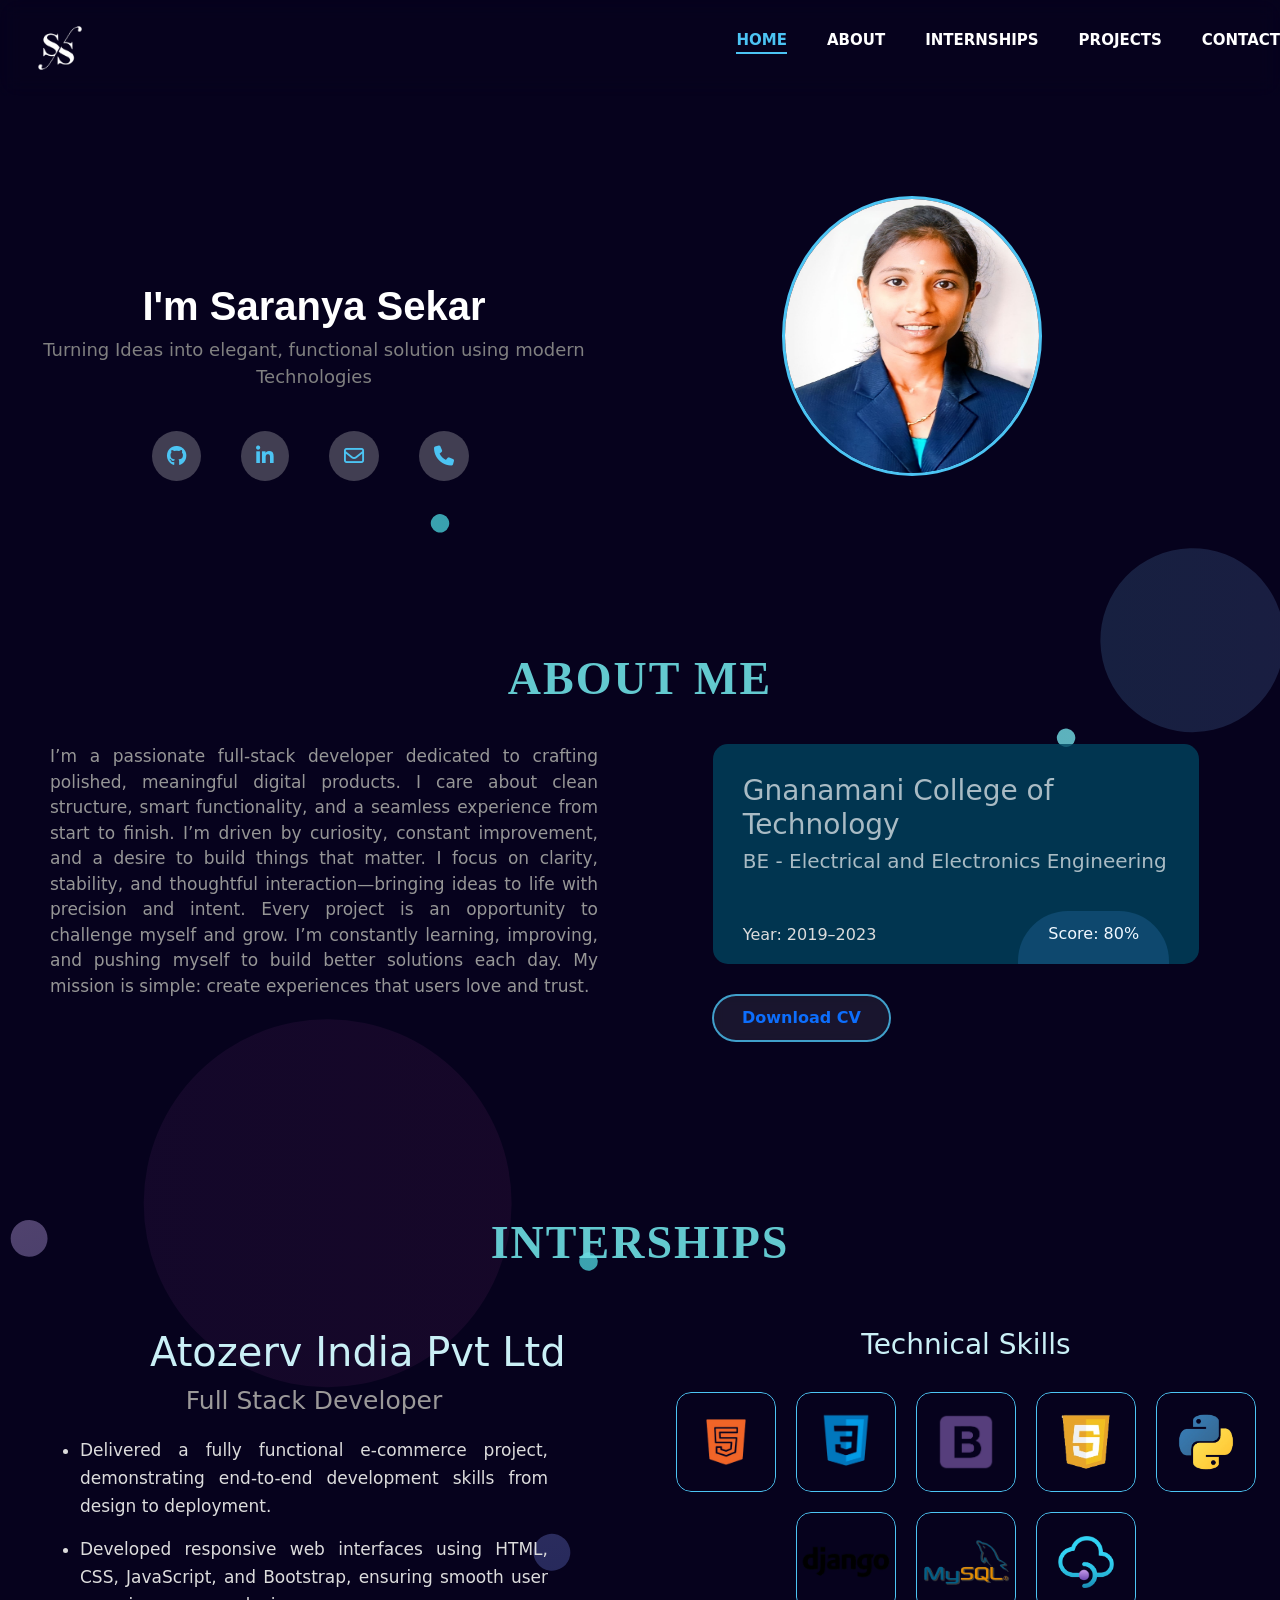
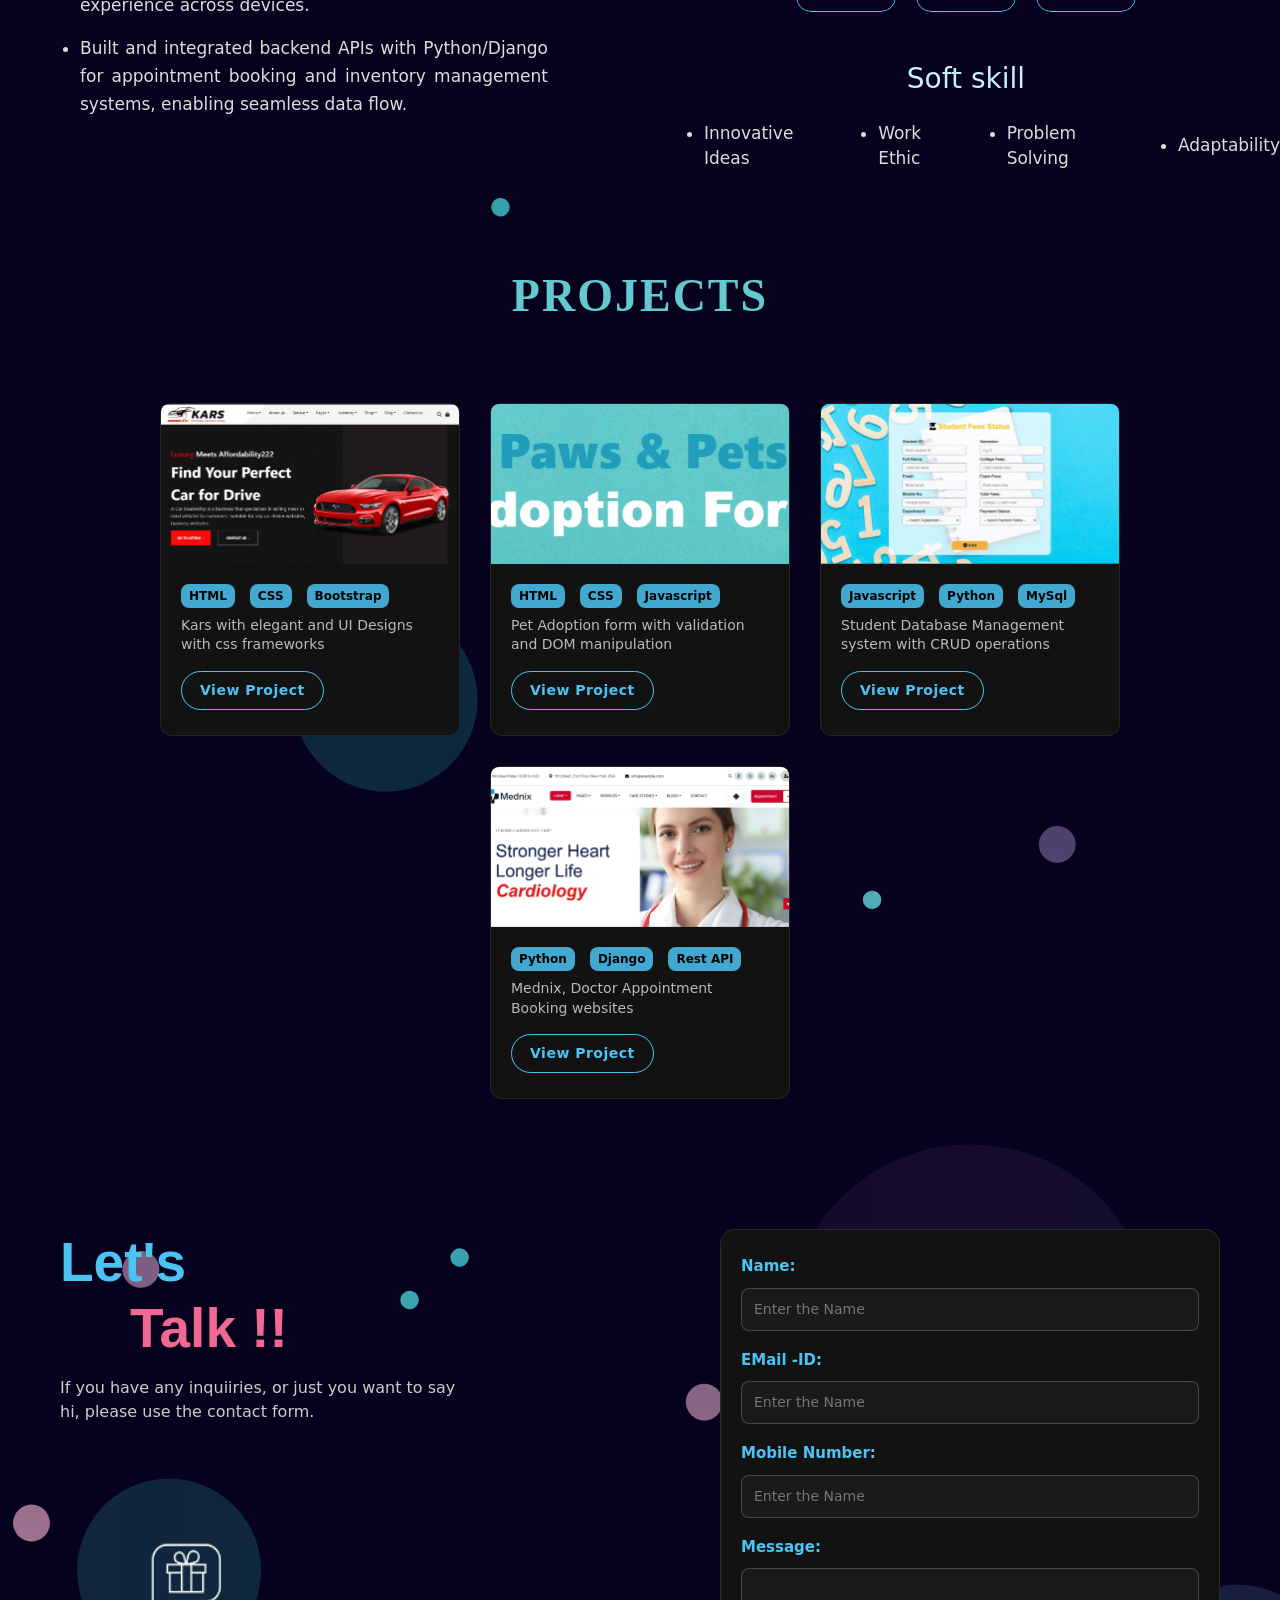
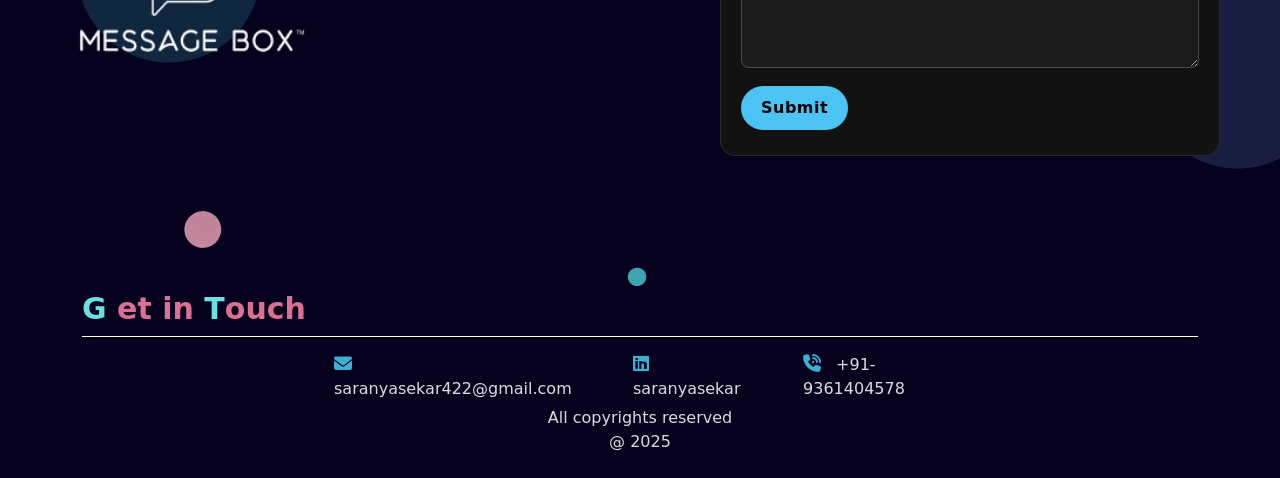
==== commit 6cdab786: "update portfolio download cv link" ====
--- a/index.html
+++ b/index.html
@@ -87,7 +87,7 @@
             </div>
 
             <button class="edu-btn-modern reveal">
-                <a href="">Download CV</a>
+                <a href="https://raw.githubusercontent.com/saranya-4321/Resume/main/Saranya_Web_Developer_Resume.pdf">Download CV</a>
             </button>
         </div>
     </div>
--- a/style.css
+++ b/style.css
@@ -12,7 +12,7 @@
   background: linear-gradient(90deg, rgba(2,0,36,1) 0%, rgba(9,9,121,1) 100%);
   min-height: 100vh;   /* FIX */
   width: 100%;
-  background: url('../images/use-svg-as-background-image-particle-strokes.svg');
+  background: url('images/use-svg-as-background-image-particle-strokes.svg');
   background-repeat: no-repeat;
   background-position: center;
   background-size: cover;
